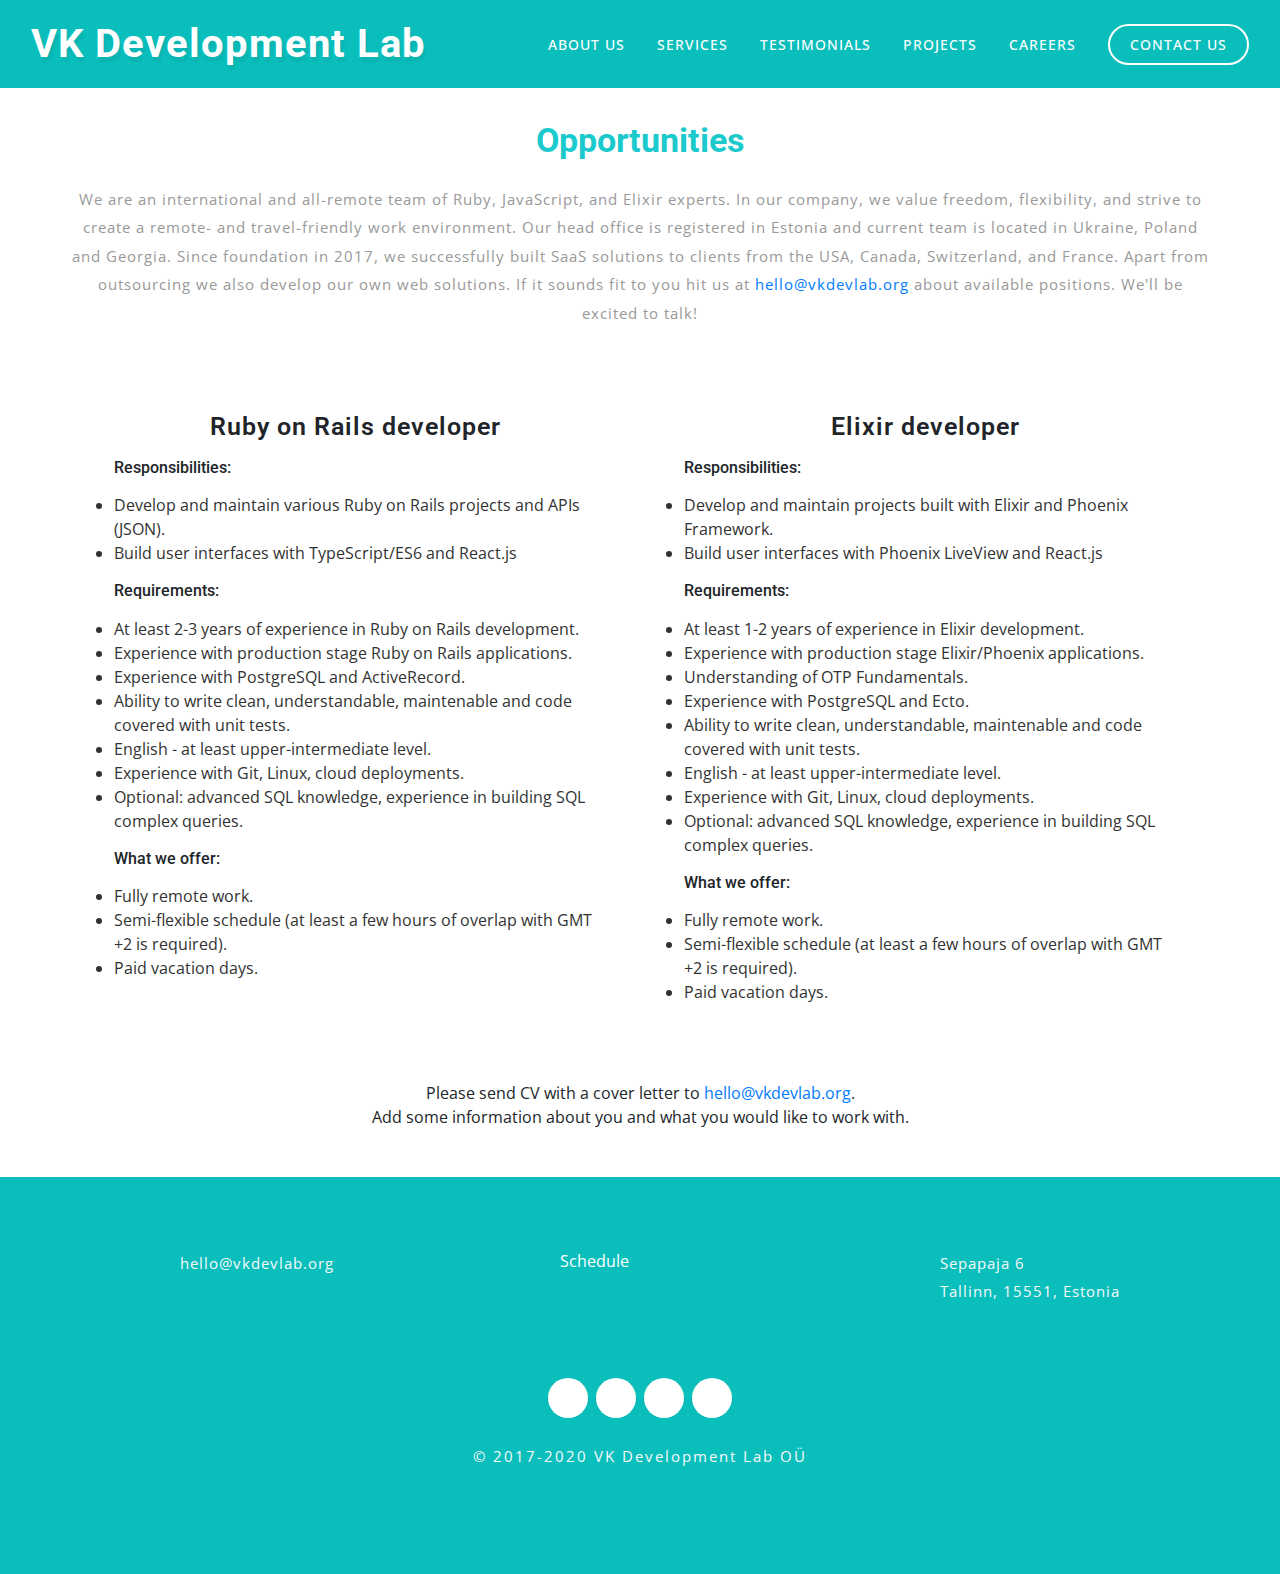
==== docs/careers.html @ f1f25990 "Rebuild 2022-04-21 11:45:17" ====
<!DOCTYPE html><html><head><title>VK Development Lab OU</title><meta name="viewport" content="width=device-width,initial-scale=1"><meta charset="UTF-8"><meta name="keywords" content="VK Development Lab, Software development, Web development, Ruby, Ruby on Rails, Elixir, Phoenix Framework, Angular, React, Redux, MVP, SaaS applications, web projects support, web projects maintenance"><link rel="stylesheet" href="styles/main.css?142dff6923"><link rel="stylesheet" href="styles/vendor.css?68b3560b75"><link href="//fonts.googleapis.com/css?family=Roboto:100,100i,300,300i,400,400i,500,500i,700,700i,900,900i&amp;subset=cyrillic,cyrillic-ext,greek,greek-ext,latin-ext,vietnamese" rel="stylesheet"><link href="//fonts.googleapis.com/css?family=Open+Sans:300,300i,400,400i,600,600i,700,700i,800,800i&amp;subset=cyrillic,cyrillic-ext,greek,greek-ext,latin-ext,vietnamese" rel="stylesheet"><script src="https://www.google.com/recaptcha/api.js?render=6LchYK0UAAAAAMRflt6o0V_1imaH5KDnH5XVjWjB&onload=initRecaptcha&render=explicit"></script><script>var initRecaptcha=function(){grecaptcha.ready(function(){grecaptcha.execute("6LchYK0UAAAAAMRflt6o0V_1imaH5KDnH5XVjWjB",{action:"homepage"}).then(function(e){document.getElementById("recaptcha_token").value=e})})}</script></head><body><div class="main-mobpvt" id="home"><header class="fixed-header"><div class="container-fluid"><nav class="py-lg-4 py-3 px-xl-3 px-lg-3 px-2"><div id="logo"><h1><a href="/">VK Development Lab</a></h1></div><label for="drop" class="toggle">Menu</label> <input type="checkbox" id="drop"><ul class="menu mt-2"><li class="mx-lg-3 mx-md-4 my-md-0 my-2"><a href="/#about">About Us</a></li><li class="mx-lg-3 mx-md-4 my-md-0 my-2"><a href="/#services">Services</a></li><li class="mx-lg-3 mx-md-4 my-md-0 my-2"><a href="/#testi">Testimonials</a></li><li class="mx-lg-3 mx-md-4 my-md-0 my-2"><a href="/projects.html">Projects</a></li><li class="mx-lg-3 mx-md-4 my-md-0 my-2"><a href="/careers.html">Careers</a></li><li class="ml-lg-3 ml-md-4 mt-md-0 mt-2"><a href="/#contact" class="reqe-button">Contact Us</a></li></ul></nav></div></header></div><section class="banner-bottom-moblayouts py-5" id="services"><div class="container"><h3 class="tittle text-center text-black font-weight-bold">Opportunities</h3><div class="row pt-lg-4"><p class="text-center">We are an international and all-remote team of Ruby, JavaScript, and Elixir experts. In our company, we value freedom, flexibility, and strive to create a remote- and travel-friendly work environment. Our head office is registered in Estonia and current team is located in Ukraine, Poland and Georgia. Since foundation in 2017, we successfully built SaaS solutions to clients from the USA, Canada, Switzerland, and France. Apart from outsourcing we also develop our own web solutions. If it sounds fit to you hit us at <a href="mailto:hello@vkdevlab.org">hello@vkdevlab.org</a> about available positions. We'll be excited to talk!</p></div><div class="row pt-lg-4"><div class="col-lg-6 col-xs-12 about-in my-lg-0 my-3"><div class="card"><div class="card-body"><h5 class="card-title mb-3 text-center">Ruby on Rails developer</h5><p class="card-text text-left"></p><h6>Responsibilities:</h6><ul class="my-3"><li>Develop and maintain various Ruby on Rails projects and APIs (JSON).</li><li>Build user interfaces with TypeScript/ES6 and React.js</li></ul><h6>Requirements:</h6><ul class="my-3"><li>At least 2-3 years of experience in Ruby on Rails development.</li><li>Experience with production stage Ruby on Rails applications.</li><li>Experience with PostgreSQL and ActiveRecord.</li><li>Ability to write clean, understandable, maintenable and code covered with unit tests.</li><li>English - at least upper-intermediate level.</li><li>Experience with Git, Linux, cloud deployments.</li><li>Optional: advanced SQL knowledge, experience in building SQL complex queries.</li></ul><h6>What we offer:</h6><ul class="my-3"><li>Fully remote work.</li><li>Semi-flexible schedule (at least a few hours of overlap with GMT +2 is required).</li><li>Paid vacation days.</li></ul><p></p></div></div></div><div class="col-lg-6 col-xs-12 about-in my-lg-0 my-3"><div class="card"><div class="card-body"><h5 class="card-title mb-3 text-center">Elixir developer</h5><p class="card-text text-left"></p><h6>Responsibilities:</h6><ul class="my-3"><li>Develop and maintain projects built with Elixir and Phoenix Framework.</li><li>Build user interfaces with Phoenix LiveView and React.js</li></ul><h6>Requirements:</h6><ul class="my-3"><li>At least 1-2 years of experience in Elixir development.</li><li>Experience with production stage Elixir/Phoenix applications.</li><li>Understanding of OTP Fundamentals.</li><li>Experience with PostgreSQL and Ecto.</li><li>Ability to write clean, understandable, maintenable and code covered with unit tests.</li><li>English - at least upper-intermediate level.</li><li>Experience with Git, Linux, cloud deployments.</li><li>Optional: advanced SQL knowledge, experience in building SQL complex queries.</li></ul><h6>What we offer:</h6><ul class="my-3"><li>Fully remote work.</li><li>Semi-flexible schedule (at least a few hours of overlap with GMT +2 is required).</li><li>Paid vacation days.</li></ul><p></p></div></div></div></div><div class="text-center"><div>Please send CV with a cover letter to <a href="mailto:hello@vkdevlab.org">hello@vkdevlab.org</a>.</div><div>Add some information about you and what you would like to work with.</div></div></div></section><footer class="footer py-5"><div class="container pt-xl-4 pt-lg-3"><div class="address row mb-4"><div class="col-lg-4 address-grid"><div class="row address-info"><div class="col-md-3 col-4 text-right"><i class="fa fa-envelope"></i></div><div class="col-md-9 col-8"><p><a href="mailto:hello@vkdevlab.org" class="text-li">hello@vkdevlab.org</a></p></div></div></div><div class="col-lg-4 address-grid my-lg-0 my-4"><div class="row address-info"><div class="col-md-3 col-4 text-right"><i class="fa fa-phone"></i></div><div class="col-md-9 col-8"><a class="text-wh" href="https://meet.vklab.dev/introduction" target="_blank">Schedule</a></div></div></div><div class="col-lg-4 address-grid"><div class="row address-info"><div class="col-md-3 col-4 text-right"><i class="fa fa-map"></i></div><div class="col-md-9 col-8"><p class="text-li">Sepapaja 6</p><p class="text-li">Tallinn, 15551, Estonia</p></div></div></div></div><div class="mobl-footer text-center pt-lg-4 mt-5"><ul class="list-unstyled"><li class="mx-1"><a href="https://www.linkedin.com/company/14781169" target="_blank"><i class="fa fa-linkedin"></i></a></li><li class="mx-1"><a href="https://github.com/vk-lab" target="_blank"><i class="fa fa-github"></i></a></li><li class="mx-1"><a href="https://www.facebook.com/vkdevlab/" target="_blank"><i class="fa fa-facebook-f"></i></a></li><li class="mx-1"><a href="https://twitter.com/primazp" target="_blank"><i class="fa fa-twitter"></i></a></li></ul></div><p class="copy-right-grids text-li text-center mt-4">© 2017-2020 VK Development Lab O&#xDC;</p><div class="text-center"><a href="#home" class="move-top text-center mt-3"></a></div></div></footer><script src="scripts/vendor.js?ad8f267558"></script><script src="scripts/main.js?634c893b70"></script><script async defer="defer" src="https://cdn.simpleanalytics.io/hello.js"></script><noscript><img src="https://api.simpleanalytics.io/hello.gif" alt=""></noscript></body></html>
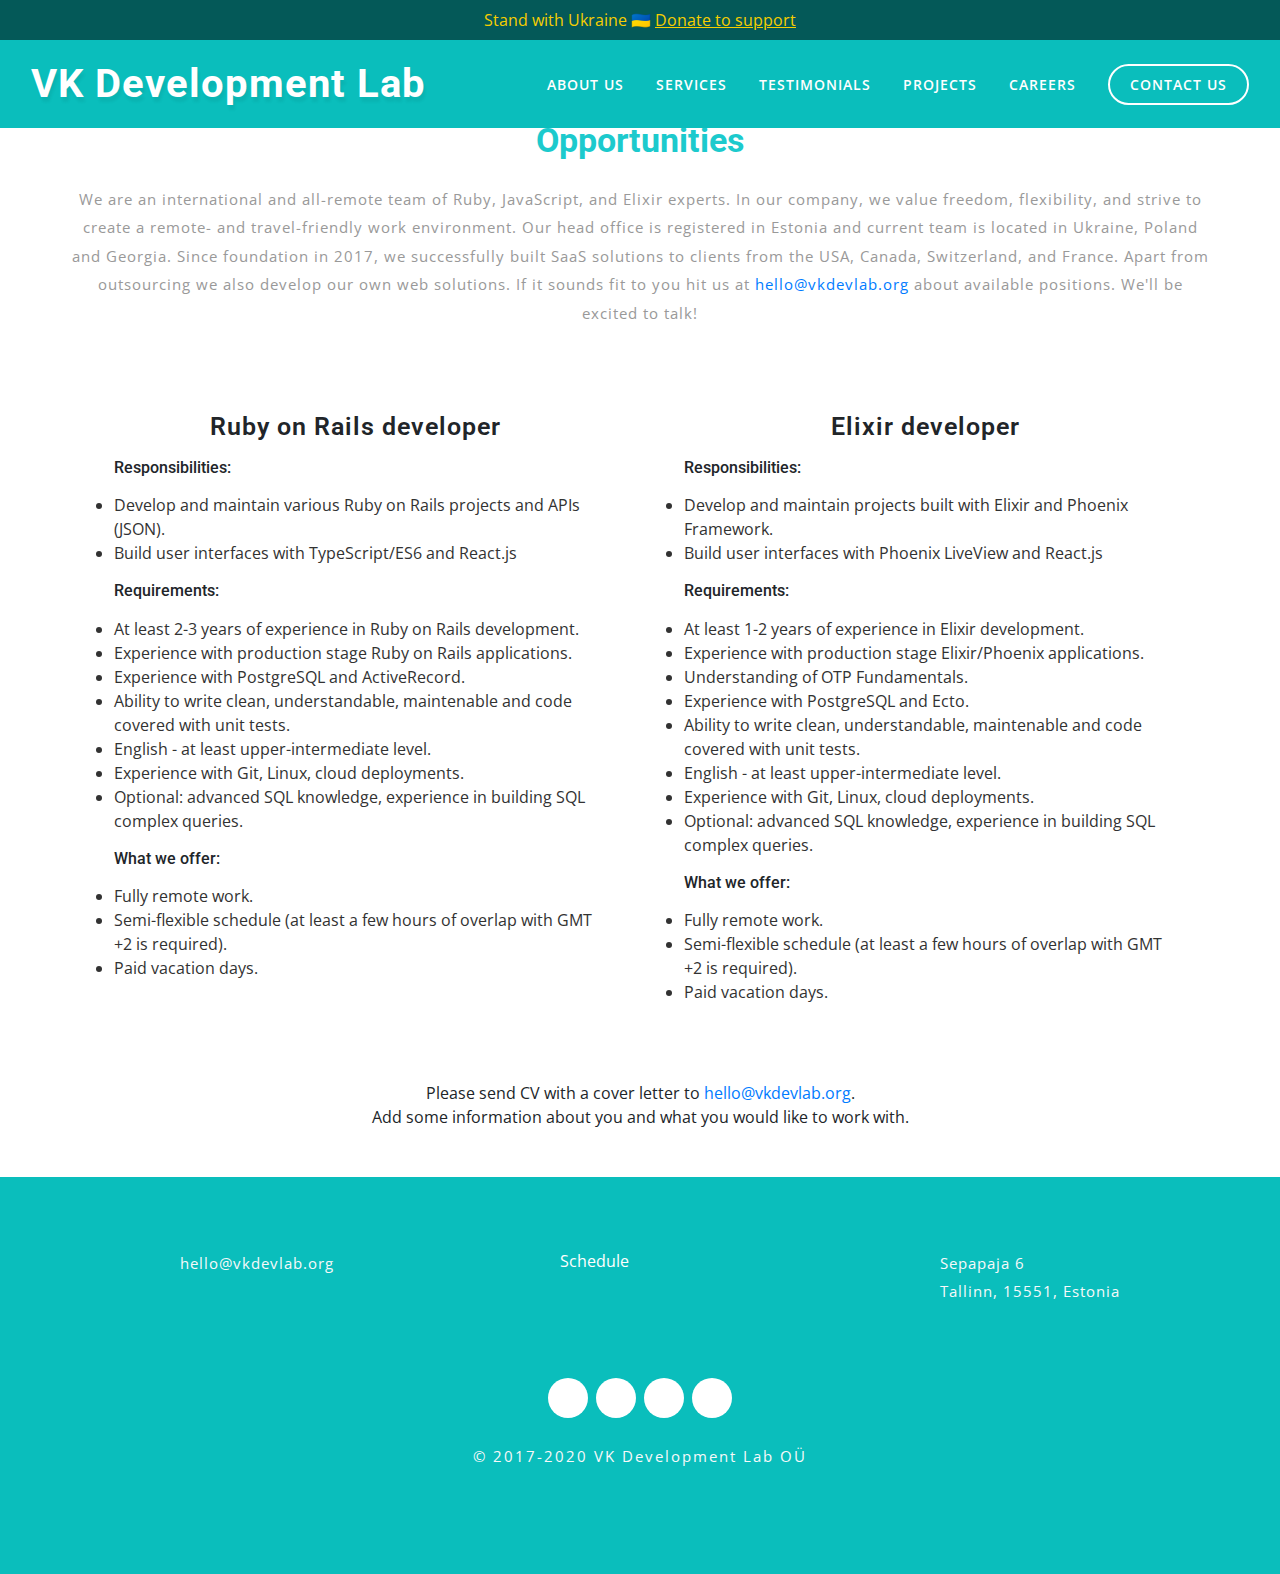
==== commit 0deee6ff: "Rebuild 2022-04-21 12:14:38" ====
--- a/docs/careers.html
+++ b/docs/careers.html
@@ -1 +1 @@
-<!DOCTYPE html><html><head><title>VK Development Lab OU</title><meta name="viewport" content="width=device-width,initial-scale=1"><meta charset="UTF-8"><meta name="keywords" content="VK Development Lab, Software development, Web development, Ruby, Ruby on Rails, Elixir, Phoenix Framework, Angular, React, Redux, MVP, SaaS applications, web projects support, web projects maintenance"><link rel="stylesheet" href="styles/main.css?142dff6923"><link rel="stylesheet" href="styles/vendor.css?68b3560b75"><link href="//fonts.googleapis.com/css?family=Roboto:100,100i,300,300i,400,400i,500,500i,700,700i,900,900i&amp;subset=cyrillic,cyrillic-ext,greek,greek-ext,latin-ext,vietnamese" rel="stylesheet"><link href="//fonts.googleapis.com/css?family=Open+Sans:300,300i,400,400i,600,600i,700,700i,800,800i&amp;subset=cyrillic,cyrillic-ext,greek,greek-ext,latin-ext,vietnamese" rel="stylesheet"><script src="https://www.google.com/recaptcha/api.js?render=6LchYK0UAAAAAMRflt6o0V_1imaH5KDnH5XVjWjB&onload=initRecaptcha&render=explicit"></script><script>var initRecaptcha=function(){grecaptcha.ready(function(){grecaptcha.execute("6LchYK0UAAAAAMRflt6o0V_1imaH5KDnH5XVjWjB",{action:"homepage"}).then(function(e){document.getElementById("recaptcha_token").value=e})})}</script></head><body><div class="main-mobpvt" id="home"><header class="fixed-header"><div class="container-fluid"><nav class="py-lg-4 py-3 px-xl-3 px-lg-3 px-2"><div id="logo"><h1><a href="/">VK Development Lab</a></h1></div><label for="drop" class="toggle">Menu</label> <input type="checkbox" id="drop"><ul class="menu mt-2"><li class="mx-lg-3 mx-md-4 my-md-0 my-2"><a href="/#about">About Us</a></li><li class="mx-lg-3 mx-md-4 my-md-0 my-2"><a href="/#services">Services</a></li><li class="mx-lg-3 mx-md-4 my-md-0 my-2"><a href="/#testi">Testimonials</a></li><li class="mx-lg-3 mx-md-4 my-md-0 my-2"><a href="/projects.html">Projects</a></li><li class="mx-lg-3 mx-md-4 my-md-0 my-2"><a href="/careers.html">Careers</a></li><li class="ml-lg-3 ml-md-4 mt-md-0 mt-2"><a href="/#contact" class="reqe-button">Contact Us</a></li></ul></nav></div></header></div><section class="banner-bottom-moblayouts py-5" id="services"><div class="container"><h3 class="tittle text-center text-black font-weight-bold">Opportunities</h3><div class="row pt-lg-4"><p class="text-center">We are an international and all-remote team of Ruby, JavaScript, and Elixir experts. In our company, we value freedom, flexibility, and strive to create a remote- and travel-friendly work environment. Our head office is registered in Estonia and current team is located in Ukraine, Poland and Georgia. Since foundation in 2017, we successfully built SaaS solutions to clients from the USA, Canada, Switzerland, and France. Apart from outsourcing we also develop our own web solutions. If it sounds fit to you hit us at <a href="mailto:hello@vkdevlab.org">hello@vkdevlab.org</a> about available positions. We'll be excited to talk!</p></div><div class="row pt-lg-4"><div class="col-lg-6 col-xs-12 about-in my-lg-0 my-3"><div class="card"><div class="card-body"><h5 class="card-title mb-3 text-center">Ruby on Rails developer</h5><p class="card-text text-left"></p><h6>Responsibilities:</h6><ul class="my-3"><li>Develop and maintain various Ruby on Rails projects and APIs (JSON).</li><li>Build user interfaces with TypeScript/ES6 and React.js</li></ul><h6>Requirements:</h6><ul class="my-3"><li>At least 2-3 years of experience in Ruby on Rails development.</li><li>Experience with production stage Ruby on Rails applications.</li><li>Experience with PostgreSQL and ActiveRecord.</li><li>Ability to write clean, understandable, maintenable and code covered with unit tests.</li><li>English - at least upper-intermediate level.</li><li>Experience with Git, Linux, cloud deployments.</li><li>Optional: advanced SQL knowledge, experience in building SQL complex queries.</li></ul><h6>What we offer:</h6><ul class="my-3"><li>Fully remote work.</li><li>Semi-flexible schedule (at least a few hours of overlap with GMT +2 is required).</li><li>Paid vacation days.</li></ul><p></p></div></div></div><div class="col-lg-6 col-xs-12 about-in my-lg-0 my-3"><div class="card"><div class="card-body"><h5 class="card-title mb-3 text-center">Elixir developer</h5><p class="card-text text-left"></p><h6>Responsibilities:</h6><ul class="my-3"><li>Develop and maintain projects built with Elixir and Phoenix Framework.</li><li>Build user interfaces with Phoenix LiveView and React.js</li></ul><h6>Requirements:</h6><ul class="my-3"><li>At least 1-2 years of experience in Elixir development.</li><li>Experience with production stage Elixir/Phoenix applications.</li><li>Understanding of OTP Fundamentals.</li><li>Experience with PostgreSQL and Ecto.</li><li>Ability to write clean, understandable, maintenable and code covered with unit tests.</li><li>English - at least upper-intermediate level.</li><li>Experience with Git, Linux, cloud deployments.</li><li>Optional: advanced SQL knowledge, experience in building SQL complex queries.</li></ul><h6>What we offer:</h6><ul class="my-3"><li>Fully remote work.</li><li>Semi-flexible schedule (at least a few hours of overlap with GMT +2 is required).</li><li>Paid vacation days.</li></ul><p></p></div></div></div></div><div class="text-center"><div>Please send CV with a cover letter to <a href="mailto:hello@vkdevlab.org">hello@vkdevlab.org</a>.</div><div>Add some information about you and what you would like to work with.</div></div></div></section><footer class="footer py-5"><div class="container pt-xl-4 pt-lg-3"><div class="address row mb-4"><div class="col-lg-4 address-grid"><div class="row address-info"><div class="col-md-3 col-4 text-right"><i class="fa fa-envelope"></i></div><div class="col-md-9 col-8"><p><a href="mailto:hello@vkdevlab.org" class="text-li">hello@vkdevlab.org</a></p></div></div></div><div class="col-lg-4 address-grid my-lg-0 my-4"><div class="row address-info"><div class="col-md-3 col-4 text-right"><i class="fa fa-phone"></i></div><div class="col-md-9 col-8"><a class="text-wh" href="https://meet.vklab.dev/introduction" target="_blank">Schedule</a></div></div></div><div class="col-lg-4 address-grid"><div class="row address-info"><div class="col-md-3 col-4 text-right"><i class="fa fa-map"></i></div><div class="col-md-9 col-8"><p class="text-li">Sepapaja 6</p><p class="text-li">Tallinn, 15551, Estonia</p></div></div></div></div><div class="mobl-footer text-center pt-lg-4 mt-5"><ul class="list-unstyled"><li class="mx-1"><a href="https://www.linkedin.com/company/14781169" target="_blank"><i class="fa fa-linkedin"></i></a></li><li class="mx-1"><a href="https://github.com/vk-lab" target="_blank"><i class="fa fa-github"></i></a></li><li class="mx-1"><a href="https://www.facebook.com/vkdevlab/" target="_blank"><i class="fa fa-facebook-f"></i></a></li><li class="mx-1"><a href="https://twitter.com/primazp" target="_blank"><i class="fa fa-twitter"></i></a></li></ul></div><p class="copy-right-grids text-li text-center mt-4">© 2017-2020 VK Development Lab O&#xDC;</p><div class="text-center"><a href="#home" class="move-top text-center mt-3"></a></div></div></footer><script src="scripts/vendor.js?ad8f267558"></script><script src="scripts/main.js?634c893b70"></script><script async defer="defer" src="https://cdn.simpleanalytics.io/hello.js"></script><noscript><img src="https://api.simpleanalytics.io/hello.gif" alt=""></noscript></body></html>+<!DOCTYPE html><html><head><title>VK Development Lab OU</title><meta name="viewport" content="width=device-width,initial-scale=1"><meta charset="UTF-8"><meta name="keywords" content="VK Development Lab, Software development, Web development, Ruby, Ruby on Rails, Elixir, Phoenix Framework, Angular, React, Redux, MVP, SaaS applications, web projects support, web projects maintenance"><link rel="stylesheet" href="styles/main.css?297906952b"><link rel="stylesheet" href="styles/vendor.css?68b3560b75"><link href="//fonts.googleapis.com/css?family=Roboto:100,100i,300,300i,400,400i,500,500i,700,700i,900,900i&amp;subset=cyrillic,cyrillic-ext,greek,greek-ext,latin-ext,vietnamese" rel="stylesheet"><link href="//fonts.googleapis.com/css?family=Open+Sans:300,300i,400,400i,600,600i,700,700i,800,800i&amp;subset=cyrillic,cyrillic-ext,greek,greek-ext,latin-ext,vietnamese" rel="stylesheet"><script src="https://www.google.com/recaptcha/api.js?render=6LchYK0UAAAAAMRflt6o0V_1imaH5KDnH5XVjWjB&onload=initRecaptcha&render=explicit"></script><script>var initRecaptcha=function(){grecaptcha.ready(function(){grecaptcha.execute("6LchYK0UAAAAAMRflt6o0V_1imaH5KDnH5XVjWjB",{action:"homepage"}).then(function(e){document.getElementById("recaptcha_token").value=e})})}</script></head><body><div class="main-mobpvt" id="home"><header class="fixed-header"><a href="https://savelife.in.ua/en/donate/" target="_blank" class="stand-with-ukraine">Stand with Ukraine 🇺🇦 <u>Donate to support</u></a><div class="container-fluid"><nav class="py-lg-4 py-3 px-xl-3 px-lg-3 px-2"><div id="logo"><h1><a href="/">VK Development Lab</a></h1></div><label for="drop" class="toggle">Menu</label> <input type="checkbox" id="drop"><ul class="menu mt-2"><li class="mx-lg-3 mx-md-4 my-md-0 my-2"><a href="/#about">About Us</a></li><li class="mx-lg-3 mx-md-4 my-md-0 my-2"><a href="/#services">Services</a></li><li class="mx-lg-3 mx-md-4 my-md-0 my-2"><a href="/#testi">Testimonials</a></li><li class="mx-lg-3 mx-md-4 my-md-0 my-2"><a href="/projects.html">Projects</a></li><li class="mx-lg-3 mx-md-4 my-md-0 my-2"><a href="/careers.html">Careers</a></li><li class="ml-lg-3 ml-md-4 mt-md-0 mt-2"><a href="/#contact" class="reqe-button">Contact Us</a></li></ul></nav></div></header></div><section class="banner-bottom-moblayouts py-5" id="services"><div class="container"><h3 class="tittle text-center text-black font-weight-bold">Opportunities</h3><div class="row pt-lg-4"><p class="text-center">We are an international and all-remote team of Ruby, JavaScript, and Elixir experts. In our company, we value freedom, flexibility, and strive to create a remote- and travel-friendly work environment. Our head office is registered in Estonia and current team is located in Ukraine, Poland and Georgia. Since foundation in 2017, we successfully built SaaS solutions to clients from the USA, Canada, Switzerland, and France. Apart from outsourcing we also develop our own web solutions. If it sounds fit to you hit us at <a href="mailto:hello@vkdevlab.org">hello@vkdevlab.org</a> about available positions. We'll be excited to talk!</p></div><div class="row pt-lg-4"><div class="col-lg-6 col-xs-12 about-in my-lg-0 my-3"><div class="card"><div class="card-body"><h5 class="card-title mb-3 text-center">Ruby on Rails developer</h5><p class="card-text text-left"></p><h6>Responsibilities:</h6><ul class="my-3"><li>Develop and maintain various Ruby on Rails projects and APIs (JSON).</li><li>Build user interfaces with TypeScript/ES6 and React.js</li></ul><h6>Requirements:</h6><ul class="my-3"><li>At least 2-3 years of experience in Ruby on Rails development.</li><li>Experience with production stage Ruby on Rails applications.</li><li>Experience with PostgreSQL and ActiveRecord.</li><li>Ability to write clean, understandable, maintenable and code covered with unit tests.</li><li>English - at least upper-intermediate level.</li><li>Experience with Git, Linux, cloud deployments.</li><li>Optional: advanced SQL knowledge, experience in building SQL complex queries.</li></ul><h6>What we offer:</h6><ul class="my-3"><li>Fully remote work.</li><li>Semi-flexible schedule (at least a few hours of overlap with GMT +2 is required).</li><li>Paid vacation days.</li></ul><p></p></div></div></div><div class="col-lg-6 col-xs-12 about-in my-lg-0 my-3"><div class="card"><div class="card-body"><h5 class="card-title mb-3 text-center">Elixir developer</h5><p class="card-text text-left"></p><h6>Responsibilities:</h6><ul class="my-3"><li>Develop and maintain projects built with Elixir and Phoenix Framework.</li><li>Build user interfaces with Phoenix LiveView and React.js</li></ul><h6>Requirements:</h6><ul class="my-3"><li>At least 1-2 years of experience in Elixir development.</li><li>Experience with production stage Elixir/Phoenix applications.</li><li>Understanding of OTP Fundamentals.</li><li>Experience with PostgreSQL and Ecto.</li><li>Ability to write clean, understandable, maintenable and code covered with unit tests.</li><li>English - at least upper-intermediate level.</li><li>Experience with Git, Linux, cloud deployments.</li><li>Optional: advanced SQL knowledge, experience in building SQL complex queries.</li></ul><h6>What we offer:</h6><ul class="my-3"><li>Fully remote work.</li><li>Semi-flexible schedule (at least a few hours of overlap with GMT +2 is required).</li><li>Paid vacation days.</li></ul><p></p></div></div></div></div><div class="text-center"><div>Please send CV with a cover letter to <a href="mailto:hello@vkdevlab.org">hello@vkdevlab.org</a>.</div><div>Add some information about you and what you would like to work with.</div></div></div></section><footer class="footer py-5"><div class="container pt-xl-4 pt-lg-3"><div class="address row mb-4"><div class="col-lg-4 address-grid"><div class="row address-info"><div class="col-md-3 col-4 text-right"><i class="fa fa-envelope"></i></div><div class="col-md-9 col-8"><p><a href="mailto:hello@vkdevlab.org" class="text-li">hello@vkdevlab.org</a></p></div></div></div><div class="col-lg-4 address-grid my-lg-0 my-4"><div class="row address-info"><div class="col-md-3 col-4 text-right"><i class="fa fa-phone"></i></div><div class="col-md-9 col-8"><a class="text-wh" href="https://meet.vklab.dev/introduction" target="_blank">Schedule</a></div></div></div><div class="col-lg-4 address-grid"><div class="row address-info"><div class="col-md-3 col-4 text-right"><i class="fa fa-map"></i></div><div class="col-md-9 col-8"><p class="text-li">Sepapaja 6</p><p class="text-li">Tallinn, 15551, Estonia</p></div></div></div></div><div class="mobl-footer text-center pt-lg-4 mt-5"><ul class="list-unstyled"><li class="mx-1"><a href="https://www.linkedin.com/company/14781169" target="_blank"><i class="fa fa-linkedin"></i></a></li><li class="mx-1"><a href="https://github.com/vk-lab" target="_blank"><i class="fa fa-github"></i></a></li><li class="mx-1"><a href="https://www.facebook.com/vkdevlab/" target="_blank"><i class="fa fa-facebook-f"></i></a></li><li class="mx-1"><a href="https://twitter.com/primazp" target="_blank"><i class="fa fa-twitter"></i></a></li></ul></div><p class="copy-right-grids text-li text-center mt-4">© 2017-2020 VK Development Lab O&#xDC;</p><div class="text-center"><a href="#home" class="move-top text-center mt-3"></a></div></div></footer><script src="scripts/vendor.js?ad8f267558"></script><script src="scripts/main.js?634c893b70"></script><script async defer="defer" src="https://cdn.simpleanalytics.io/hello.js"></script><noscript><img src="https://api.simpleanalytics.io/hello.gif" alt=""></noscript></body></html>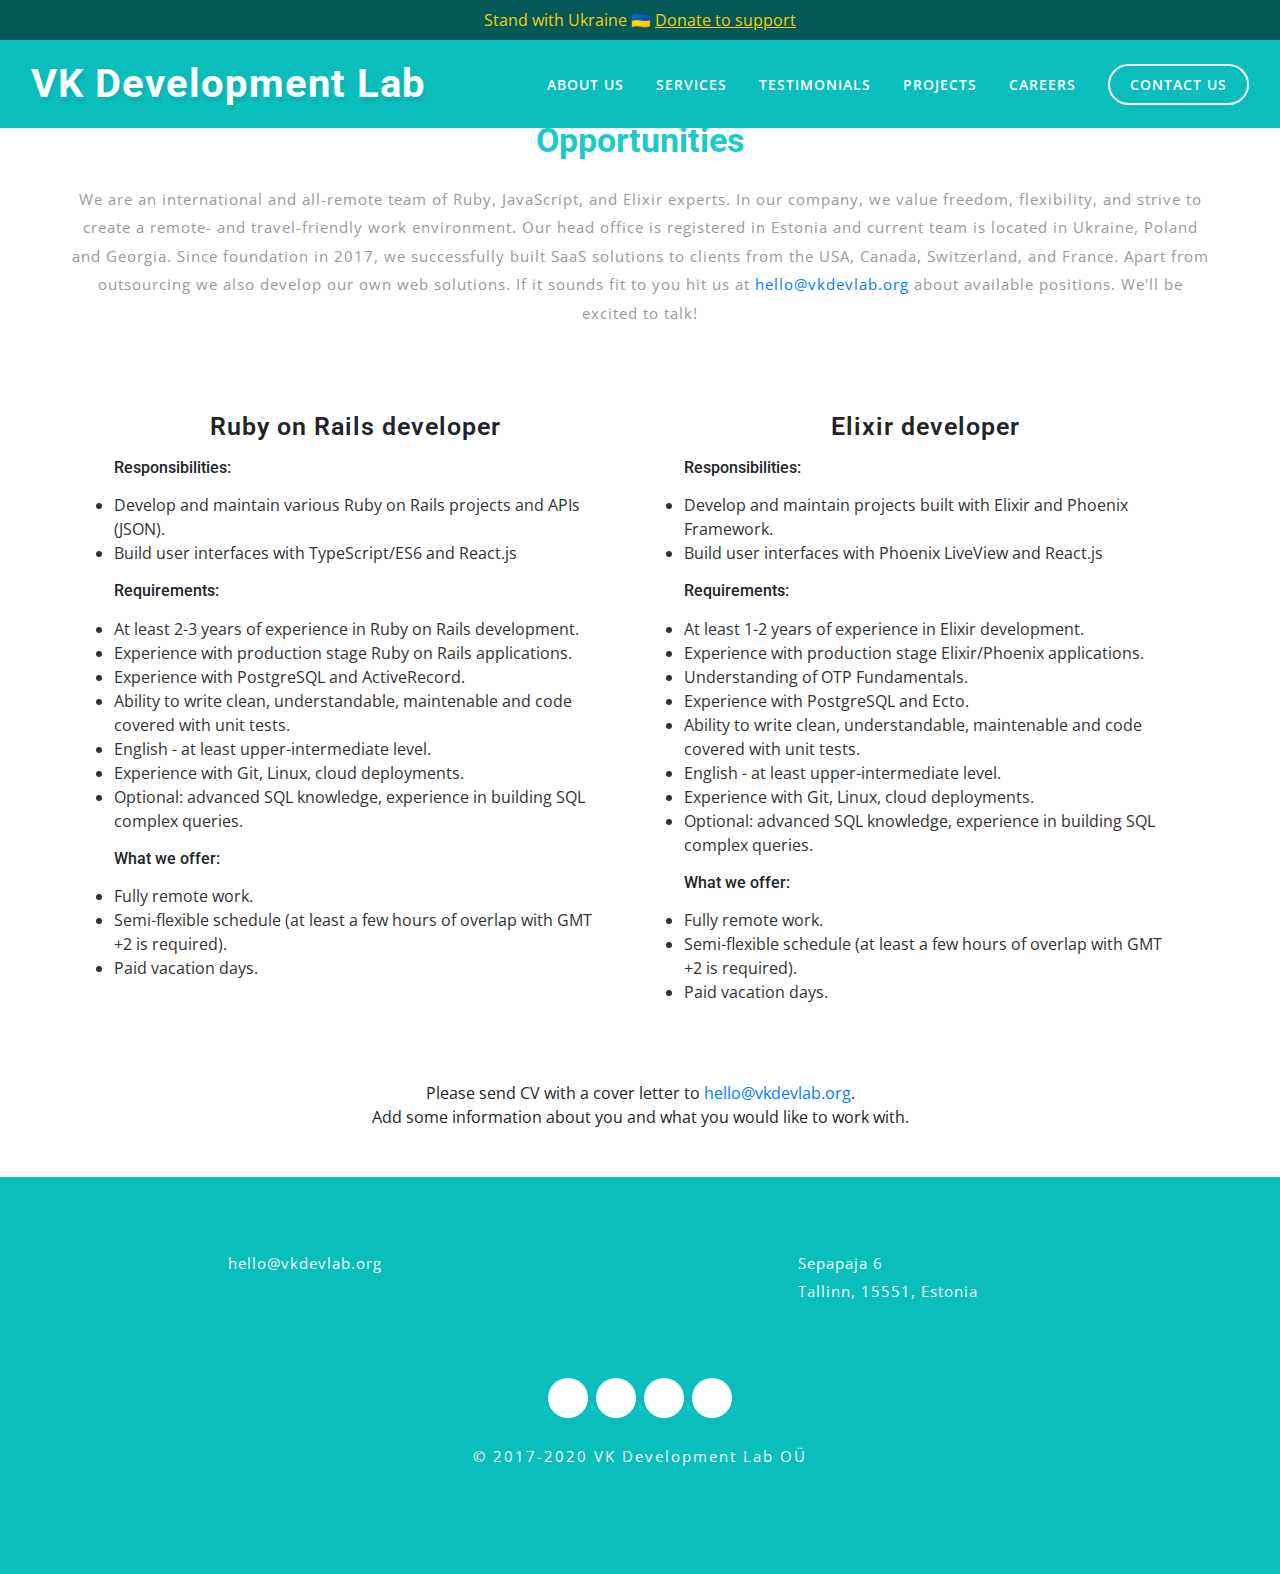
==== commit fb6e9e46: "Rebuild 2022-05-16 21:44:20" ====
--- a/docs/careers.html
+++ b/docs/careers.html
@@ -1 +1 @@
-<!DOCTYPE html><html><head><title>VK Development Lab OU</title><meta name="viewport" content="width=device-width,initial-scale=1"><meta charset="UTF-8"><meta name="keywords" content="VK Development Lab, Software development, Web development, Ruby, Ruby on Rails, Elixir, Phoenix Framework, Angular, React, Redux, MVP, SaaS applications, web projects support, web projects maintenance"><link rel="stylesheet" href="styles/main.css?297906952b"><link rel="stylesheet" href="styles/vendor.css?68b3560b75"><link href="//fonts.googleapis.com/css?family=Roboto:100,100i,300,300i,400,400i,500,500i,700,700i,900,900i&amp;subset=cyrillic,cyrillic-ext,greek,greek-ext,latin-ext,vietnamese" rel="stylesheet"><link href="//fonts.googleapis.com/css?family=Open+Sans:300,300i,400,400i,600,600i,700,700i,800,800i&amp;subset=cyrillic,cyrillic-ext,greek,greek-ext,latin-ext,vietnamese" rel="stylesheet"><script src="https://www.google.com/recaptcha/api.js?render=6LchYK0UAAAAAMRflt6o0V_1imaH5KDnH5XVjWjB&onload=initRecaptcha&render=explicit"></script><script>var initRecaptcha=function(){grecaptcha.ready(function(){grecaptcha.execute("6LchYK0UAAAAAMRflt6o0V_1imaH5KDnH5XVjWjB",{action:"homepage"}).then(function(e){document.getElementById("recaptcha_token").value=e})})}</script></head><body><div class="main-mobpvt" id="home"><header class="fixed-header"><a href="https://savelife.in.ua/en/donate/" target="_blank" class="stand-with-ukraine">Stand with Ukraine 🇺🇦 <u>Donate to support</u></a><div class="container-fluid"><nav class="py-lg-4 py-3 px-xl-3 px-lg-3 px-2"><div id="logo"><h1><a href="/">VK Development Lab</a></h1></div><label for="drop" class="toggle">Menu</label> <input type="checkbox" id="drop"><ul class="menu mt-2"><li class="mx-lg-3 mx-md-4 my-md-0 my-2"><a href="/#about">About Us</a></li><li class="mx-lg-3 mx-md-4 my-md-0 my-2"><a href="/#services">Services</a></li><li class="mx-lg-3 mx-md-4 my-md-0 my-2"><a href="/#testi">Testimonials</a></li><li class="mx-lg-3 mx-md-4 my-md-0 my-2"><a href="/projects.html">Projects</a></li><li class="mx-lg-3 mx-md-4 my-md-0 my-2"><a href="/careers.html">Careers</a></li><li class="ml-lg-3 ml-md-4 mt-md-0 mt-2"><a href="/#contact" class="reqe-button">Contact Us</a></li></ul></nav></div></header></div><section class="banner-bottom-moblayouts py-5" id="services"><div class="container"><h3 class="tittle text-center text-black font-weight-bold">Opportunities</h3><div class="row pt-lg-4"><p class="text-center">We are an international and all-remote team of Ruby, JavaScript, and Elixir experts. In our company, we value freedom, flexibility, and strive to create a remote- and travel-friendly work environment. Our head office is registered in Estonia and current team is located in Ukraine, Poland and Georgia. Since foundation in 2017, we successfully built SaaS solutions to clients from the USA, Canada, Switzerland, and France. Apart from outsourcing we also develop our own web solutions. If it sounds fit to you hit us at <a href="mailto:hello@vkdevlab.org">hello@vkdevlab.org</a> about available positions. We'll be excited to talk!</p></div><div class="row pt-lg-4"><div class="col-lg-6 col-xs-12 about-in my-lg-0 my-3"><div class="card"><div class="card-body"><h5 class="card-title mb-3 text-center">Ruby on Rails developer</h5><p class="card-text text-left"></p><h6>Responsibilities:</h6><ul class="my-3"><li>Develop and maintain various Ruby on Rails projects and APIs (JSON).</li><li>Build user interfaces with TypeScript/ES6 and React.js</li></ul><h6>Requirements:</h6><ul class="my-3"><li>At least 2-3 years of experience in Ruby on Rails development.</li><li>Experience with production stage Ruby on Rails applications.</li><li>Experience with PostgreSQL and ActiveRecord.</li><li>Ability to write clean, understandable, maintenable and code covered with unit tests.</li><li>English - at least upper-intermediate level.</li><li>Experience with Git, Linux, cloud deployments.</li><li>Optional: advanced SQL knowledge, experience in building SQL complex queries.</li></ul><h6>What we offer:</h6><ul class="my-3"><li>Fully remote work.</li><li>Semi-flexible schedule (at least a few hours of overlap with GMT +2 is required).</li><li>Paid vacation days.</li></ul><p></p></div></div></div><div class="col-lg-6 col-xs-12 about-in my-lg-0 my-3"><div class="card"><div class="card-body"><h5 class="card-title mb-3 text-center">Elixir developer</h5><p class="card-text text-left"></p><h6>Responsibilities:</h6><ul class="my-3"><li>Develop and maintain projects built with Elixir and Phoenix Framework.</li><li>Build user interfaces with Phoenix LiveView and React.js</li></ul><h6>Requirements:</h6><ul class="my-3"><li>At least 1-2 years of experience in Elixir development.</li><li>Experience with production stage Elixir/Phoenix applications.</li><li>Understanding of OTP Fundamentals.</li><li>Experience with PostgreSQL and Ecto.</li><li>Ability to write clean, understandable, maintenable and code covered with unit tests.</li><li>English - at least upper-intermediate level.</li><li>Experience with Git, Linux, cloud deployments.</li><li>Optional: advanced SQL knowledge, experience in building SQL complex queries.</li></ul><h6>What we offer:</h6><ul class="my-3"><li>Fully remote work.</li><li>Semi-flexible schedule (at least a few hours of overlap with GMT +2 is required).</li><li>Paid vacation days.</li></ul><p></p></div></div></div></div><div class="text-center"><div>Please send CV with a cover letter to <a href="mailto:hello@vkdevlab.org">hello@vkdevlab.org</a>.</div><div>Add some information about you and what you would like to work with.</div></div></div></section><footer class="footer py-5"><div class="container pt-xl-4 pt-lg-3"><div class="address row mb-4"><div class="col-lg-4 address-grid"><div class="row address-info"><div class="col-md-3 col-4 text-right"><i class="fa fa-envelope"></i></div><div class="col-md-9 col-8"><p><a href="mailto:hello@vkdevlab.org" class="text-li">hello@vkdevlab.org</a></p></div></div></div><div class="col-lg-4 address-grid my-lg-0 my-4"><div class="row address-info"><div class="col-md-3 col-4 text-right"><i class="fa fa-phone"></i></div><div class="col-md-9 col-8"><a class="text-wh" href="https://meet.vklab.dev/introduction" target="_blank">Schedule</a></div></div></div><div class="col-lg-4 address-grid"><div class="row address-info"><div class="col-md-3 col-4 text-right"><i class="fa fa-map"></i></div><div class="col-md-9 col-8"><p class="text-li">Sepapaja 6</p><p class="text-li">Tallinn, 15551, Estonia</p></div></div></div></div><div class="mobl-footer text-center pt-lg-4 mt-5"><ul class="list-unstyled"><li class="mx-1"><a href="https://www.linkedin.com/company/14781169" target="_blank"><i class="fa fa-linkedin"></i></a></li><li class="mx-1"><a href="https://github.com/vk-lab" target="_blank"><i class="fa fa-github"></i></a></li><li class="mx-1"><a href="https://www.facebook.com/vkdevlab/" target="_blank"><i class="fa fa-facebook-f"></i></a></li><li class="mx-1"><a href="https://twitter.com/primazp" target="_blank"><i class="fa fa-twitter"></i></a></li></ul></div><p class="copy-right-grids text-li text-center mt-4">© 2017-2020 VK Development Lab O&#xDC;</p><div class="text-center"><a href="#home" class="move-top text-center mt-3"></a></div></div></footer><script src="scripts/vendor.js?ad8f267558"></script><script src="scripts/main.js?634c893b70"></script><script async defer="defer" src="https://cdn.simpleanalytics.io/hello.js"></script><noscript><img src="https://api.simpleanalytics.io/hello.gif" alt=""></noscript></body></html>+<!DOCTYPE html><html><head><title>VK Development Lab OU</title><meta name="viewport" content="width=device-width,initial-scale=1"><meta charset="UTF-8"><meta name="keywords" content="VK Development Lab, Software development, Web development, Ruby, Ruby on Rails, Elixir, Phoenix Framework, Angular, React, Redux, MVP, SaaS applications, web projects support, web projects maintenance"><link rel="stylesheet" href="styles/main.css?297906952b"><link rel="stylesheet" href="styles/vendor.css?68b3560b75"><link href="//fonts.googleapis.com/css?family=Roboto:100,100i,300,300i,400,400i,500,500i,700,700i,900,900i&amp;subset=cyrillic,cyrillic-ext,greek,greek-ext,latin-ext,vietnamese" rel="stylesheet"><link href="//fonts.googleapis.com/css?family=Open+Sans:300,300i,400,400i,600,600i,700,700i,800,800i&amp;subset=cyrillic,cyrillic-ext,greek,greek-ext,latin-ext,vietnamese" rel="stylesheet"><script src="https://www.google.com/recaptcha/api.js?render=6LchYK0UAAAAAMRflt6o0V_1imaH5KDnH5XVjWjB&onload=initRecaptcha&render=explicit"></script><script>var initRecaptcha=function(){grecaptcha.ready(function(){grecaptcha.execute("6LchYK0UAAAAAMRflt6o0V_1imaH5KDnH5XVjWjB",{action:"homepage"}).then(function(e){document.getElementById("recaptcha_token").value=e})})}</script></head><body><div class="main-mobpvt" id="home"><header class="fixed-header"><a href="https://www.comebackalive.in.ua/" target="_blank" class="stand-with-ukraine">Stand with Ukraine 🇺🇦 <u>Donate to support</u></a><div class="container-fluid"><nav class="py-lg-4 py-3 px-xl-3 px-lg-3 px-2"><div id="logo"><h1><a href="/">VK Development Lab</a></h1></div><label for="drop" class="toggle">Menu</label> <input type="checkbox" id="drop"><ul class="menu mt-2"><li class="mx-lg-3 mx-md-4 my-md-0 my-2"><a href="/#about">About Us</a></li><li class="mx-lg-3 mx-md-4 my-md-0 my-2"><a href="/#services">Services</a></li><li class="mx-lg-3 mx-md-4 my-md-0 my-2"><a href="/#testi">Testimonials</a></li><li class="mx-lg-3 mx-md-4 my-md-0 my-2"><a href="/projects.html">Projects</a></li><li class="mx-lg-3 mx-md-4 my-md-0 my-2"><a href="/careers.html">Careers</a></li><li class="ml-lg-3 ml-md-4 mt-md-0 mt-2"><a href="/#contact" class="reqe-button">Contact Us</a></li></ul></nav></div></header></div><section class="banner-bottom-moblayouts py-5" id="services"><div class="container"><h3 class="tittle text-center text-black font-weight-bold">Opportunities</h3><div class="row pt-lg-4"><p class="text-center">We are an international and all-remote team of Ruby, JavaScript, and Elixir experts. In our company, we value freedom, flexibility, and strive to create a remote- and travel-friendly work environment. Our head office is registered in Estonia and current team is located in Ukraine, Poland and Georgia. Since foundation in 2017, we successfully built SaaS solutions to clients from the USA, Canada, Switzerland, and France. Apart from outsourcing we also develop our own web solutions. If it sounds fit to you hit us at <a href="mailto:hello@vkdevlab.org">hello@vkdevlab.org</a> about available positions. We'll be excited to talk!</p></div><div class="row pt-lg-4"><div class="col-lg-6 col-xs-12 about-in my-lg-0 my-3"><div class="card"><div class="card-body"><h5 class="card-title mb-3 text-center">Ruby on Rails developer</h5><p class="card-text text-left"></p><h6>Responsibilities:</h6><ul class="my-3"><li>Develop and maintain various Ruby on Rails projects and APIs (JSON).</li><li>Build user interfaces with TypeScript/ES6 and React.js</li></ul><h6>Requirements:</h6><ul class="my-3"><li>At least 2-3 years of experience in Ruby on Rails development.</li><li>Experience with production stage Ruby on Rails applications.</li><li>Experience with PostgreSQL and ActiveRecord.</li><li>Ability to write clean, understandable, maintenable and code covered with unit tests.</li><li>English - at least upper-intermediate level.</li><li>Experience with Git, Linux, cloud deployments.</li><li>Optional: advanced SQL knowledge, experience in building SQL complex queries.</li></ul><h6>What we offer:</h6><ul class="my-3"><li>Fully remote work.</li><li>Semi-flexible schedule (at least a few hours of overlap with GMT +2 is required).</li><li>Paid vacation days.</li></ul><p></p></div></div></div><div class="col-lg-6 col-xs-12 about-in my-lg-0 my-3"><div class="card"><div class="card-body"><h5 class="card-title mb-3 text-center">Elixir developer</h5><p class="card-text text-left"></p><h6>Responsibilities:</h6><ul class="my-3"><li>Develop and maintain projects built with Elixir and Phoenix Framework.</li><li>Build user interfaces with Phoenix LiveView and React.js</li></ul><h6>Requirements:</h6><ul class="my-3"><li>At least 1-2 years of experience in Elixir development.</li><li>Experience with production stage Elixir/Phoenix applications.</li><li>Understanding of OTP Fundamentals.</li><li>Experience with PostgreSQL and Ecto.</li><li>Ability to write clean, understandable, maintenable and code covered with unit tests.</li><li>English - at least upper-intermediate level.</li><li>Experience with Git, Linux, cloud deployments.</li><li>Optional: advanced SQL knowledge, experience in building SQL complex queries.</li></ul><h6>What we offer:</h6><ul class="my-3"><li>Fully remote work.</li><li>Semi-flexible schedule (at least a few hours of overlap with GMT +2 is required).</li><li>Paid vacation days.</li></ul><p></p></div></div></div></div><div class="text-center"><div>Please send CV with a cover letter to <a href="mailto:hello@vkdevlab.org">hello@vkdevlab.org</a>.</div><div>Add some information about you and what you would like to work with.</div></div></div></section><footer class="footer py-5"><div class="container pt-xl-4 pt-lg-3"><div class="address row mb-4"><div class="col-6 address-grid"><div class="row address-info"><div class="col-md-3 col-4 text-right"><i class="fa fa-envelope"></i></div><div class="col-md-9 col-8"><p><a href="mailto:hello@vkdevlab.org" class="text-li">hello@vkdevlab.org</a></p></div></div></div><div class="col-6 address-grid"><div class="row address-info"><div class="col-md-3 col-4 text-right"><i class="fa fa-map"></i></div><div class="col-md-9 col-8"><p class="text-li">Sepapaja 6</p><p class="text-li">Tallinn, 15551, Estonia</p></div></div></div></div><div class="mobl-footer text-center pt-lg-4 mt-5"><ul class="list-unstyled"><li class="mx-1"><a href="https://www.linkedin.com/company/14781169" target="_blank"><i class="fa fa-linkedin"></i></a></li><li class="mx-1"><a href="https://github.com/vk-lab" target="_blank"><i class="fa fa-github"></i></a></li><li class="mx-1"><a href="https://www.facebook.com/vkdevlab/" target="_blank"><i class="fa fa-facebook-f"></i></a></li><li class="mx-1"><a href="https://twitter.com/primazp" target="_blank"><i class="fa fa-twitter"></i></a></li></ul></div><p class="copy-right-grids text-li text-center mt-4">© 2017-2020 VK Development Lab O&#xDC;</p><div class="text-center"><a href="#home" class="move-top text-center mt-3"></a></div></div></footer><script src="scripts/vendor.js?ad8f267558"></script><script src="scripts/main.js?634c893b70"></script><script async defer="defer" src="https://cdn.simpleanalytics.io/hello.js"></script><noscript><img src="https://api.simpleanalytics.io/hello.gif" alt=""></noscript></body></html>